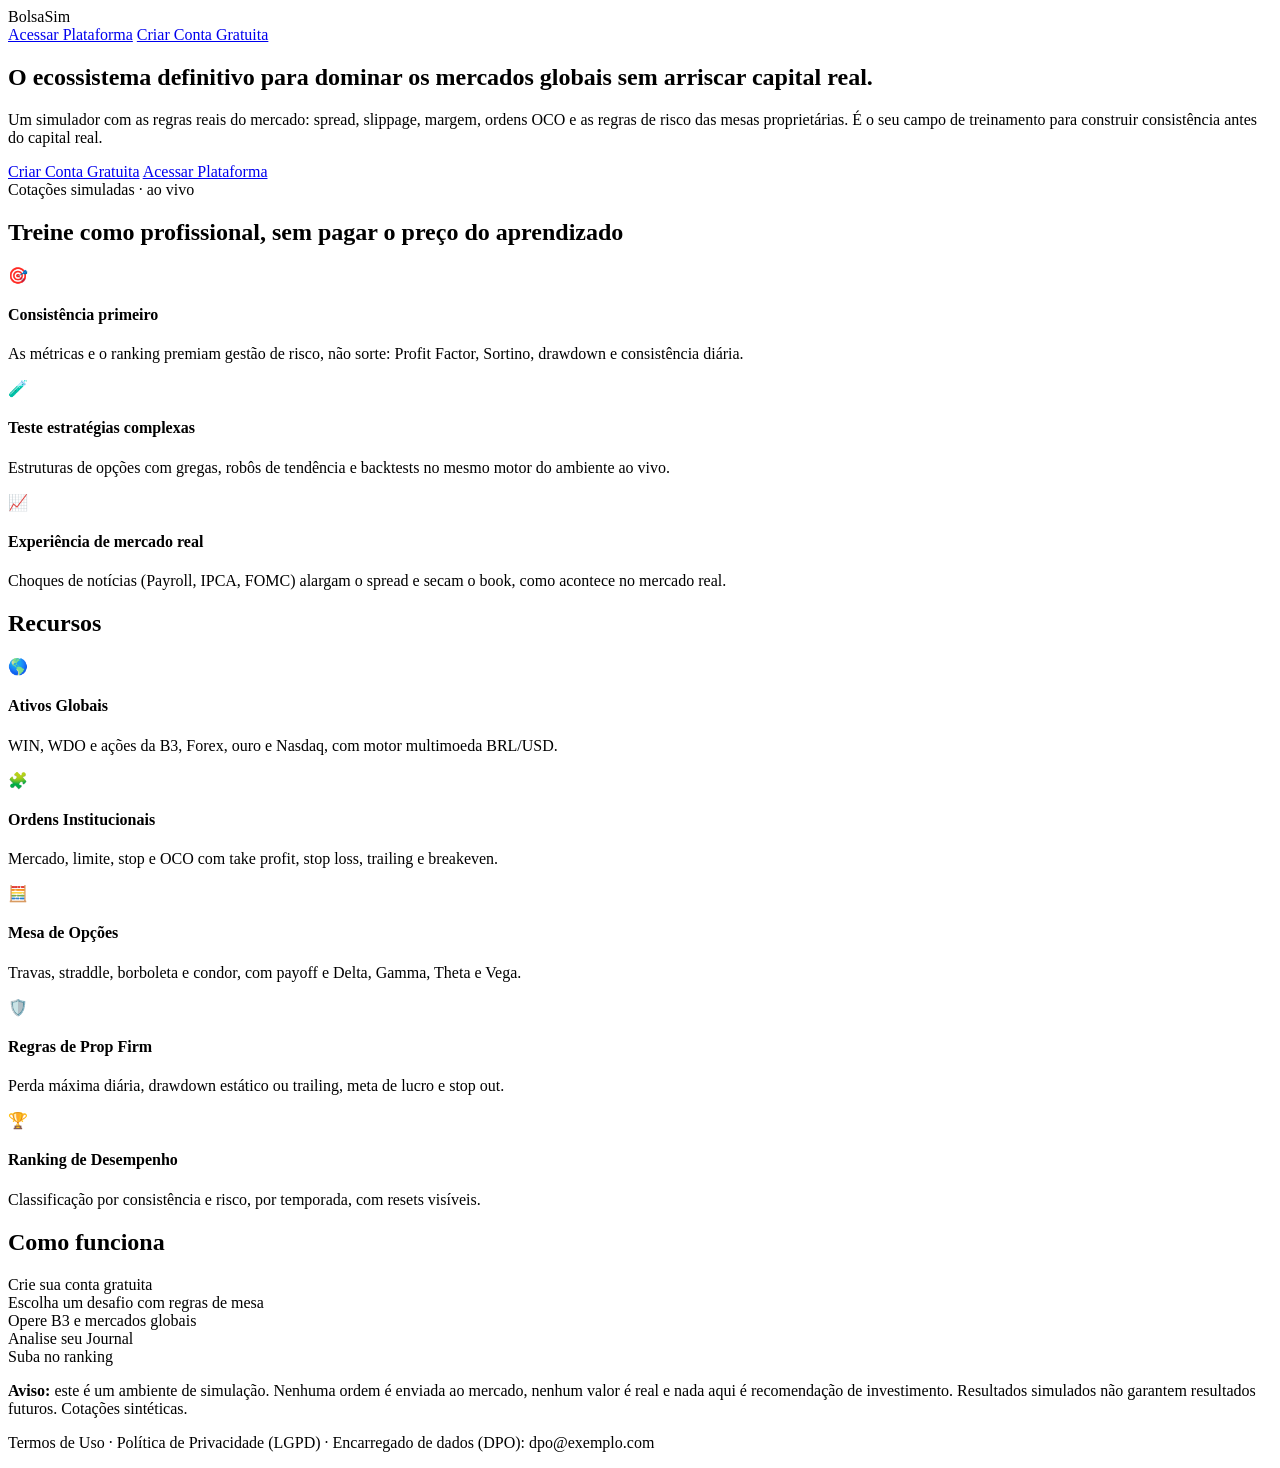
==== web/index.html @ e522c2aa "Primeira versão do simulador de mercado (MVP) Motor de execução com ordens OCO (stop, alvo, trailing" ====
<!doctype html>
<html lang="pt-BR">
<head>
  <meta charset="utf-8">
  <meta name="viewport" content="width=device-width, initial-scale=1">
  <title>Simulador de Mercado Global — o campo de treinamento do trader</title>
  <meta name="description" content="Opere B3, Forex, ouro e índices globais com regras reais de mesa proprietária, sem arriscar capital.">
  <link rel="stylesheet" href="/static/styles.css?v=3">
</head>
<body>
<header class="nav">
  <div class="logo">Bolsa<span>Sim</span></div>
  <div class="row" style="flex:0; gap:8px">
    <a class="btn ghost" href="/auth?mode=login">Acessar Plataforma</a>
    <a class="btn primary" href="/auth?mode=signup">Criar Conta Gratuita</a>
  </div>
</header>

<main>
  <section class="hero">
    <div>
      <h1>O ecossistema definitivo para dominar os mercados globais sem arriscar capital real.</h1>
      <p class="lead">Um simulador com as regras reais do mercado: spread, slippage, margem, ordens OCO e as regras
        de risco das mesas proprietárias. É o seu campo de treinamento para construir consistência antes do capital real.</p>
      <div class="ctas">
        <a class="btn primary" href="/auth?mode=signup">Criar Conta Gratuita</a>
        <a class="btn" href="/auth?mode=login">Acessar Plataforma</a>
      </div>
    </div>
    <div class="hero-visual" aria-label="Cotações simuladas ao vivo">
      <div class="muted small">Cotações simuladas · ao vivo</div>
      <div id="tickers"></div>
    </div>
  </section>

  <section class="section">
    <h2>Treine como profissional, sem pagar o preço do aprendizado</h2>
    <div class="grid-3">
      <div class="card feature"><div class="icon">🎯</div><h4>Consistência primeiro</h4>
        <p>As métricas e o ranking premiam gestão de risco, não sorte: Profit Factor, Sortino, drawdown e consistência diária.</p></div>
      <div class="card feature"><div class="icon">🧪</div><h4>Teste estratégias complexas</h4>
        <p>Estruturas de opções com gregas, robôs de tendência e backtests no mesmo motor do ambiente ao vivo.</p></div>
      <div class="card feature"><div class="icon">📈</div><h4>Experiência de mercado real</h4>
        <p>Choques de notícias (Payroll, IPCA, FOMC) alargam o spread e secam o book, como acontece no mercado real.</p></div>
    </div>
  </section>

  <section class="section">
    <h2>Recursos</h2>
    <div class="grid-5">
      <div class="card feature"><div class="icon">🌎</div><h4>Ativos Globais</h4>
        <p>WIN, WDO e ações da B3, Forex, ouro e Nasdaq, com motor multimoeda BRL/USD.</p></div>
      <div class="card feature"><div class="icon">🧩</div><h4>Ordens Institucionais</h4>
        <p>Mercado, limite, stop e OCO com take profit, stop loss, trailing e breakeven.</p></div>
      <div class="card feature"><div class="icon">🧮</div><h4>Mesa de Opções</h4>
        <p>Travas, straddle, borboleta e condor, com payoff e Delta, Gamma, Theta e Vega.</p></div>
      <div class="card feature"><div class="icon">🛡️</div><h4>Regras de Prop Firm</h4>
        <p>Perda máxima diária, drawdown estático ou trailing, meta de lucro e stop out.</p></div>
      <div class="card feature"><div class="icon">🏆</div><h4>Ranking de Desempenho</h4>
        <p>Classificação por consistência e risco, por temporada, com resets visíveis.</p></div>
    </div>
  </section>

  <section class="section">
    <h2>Como funciona</h2>
    <div class="grid-5 steps">
      <div class="card">Crie sua conta gratuita</div>
      <div class="card">Escolha um desafio com regras de mesa</div>
      <div class="card">Opere B3 e mercados globais</div>
      <div class="card">Analise seu Journal</div>
      <div class="card">Suba no ranking</div>
    </div>
  </section>
</main>

<footer class="disclaimer">
  <p><b>Aviso:</b> este é um ambiente de simulação. Nenhuma ordem é enviada ao mercado, nenhum valor é real e nada
    aqui é recomendação de investimento. Resultados simulados não garantem resultados futuros. Cotações sintéticas.</p>
  <p>Termos de Uso · Política de Privacidade (LGPD) · Encarregado de dados (DPO): dpo@exemplo.com</p>
</footer>

<script>
  // Vitrine viva: cotações reais do simulador (endpoint público)
  let featured = [];
  async function refresh() {
    try {
      if (!featured.length) featured = await (await fetch("/api/featured")).json();
      const q = await (await fetch("/api/quotes?symbols=" + featured.map(f => f.symbol).join(","))).json();
      document.getElementById("tickers").innerHTML = featured.filter(f => q[f.symbol]).map(f => {
        const v = q[f.symbol], mid = (v.bid + v.ask) / 2, chg = v.ref ? mid / v.ref - 1 : 0;
        const dir = chg > 0 ? "pos" : chg < 0 ? "neg" : "", arrow = chg > 0 ? "▲" : chg < 0 ? "▼" : "•";
        return `<div class="ticker-row"><span><b>${f.symbol}</b> <span class="muted small">${f.description.split(" (")[0]}</span></span>
                <span class="mono">${mid.toLocaleString("pt-BR", {maximumFractionDigits: 5})}
                <span class="${dir} small">${arrow} ${Math.abs(chg * 100).toFixed(2).replace(".", ",")}%</span></span></div>`;
      }).join("");
    } catch (e) { /* servidor reiniciando */ }
  }
  refresh(); setInterval(refresh, 1500);
</script>
</body>
</html>
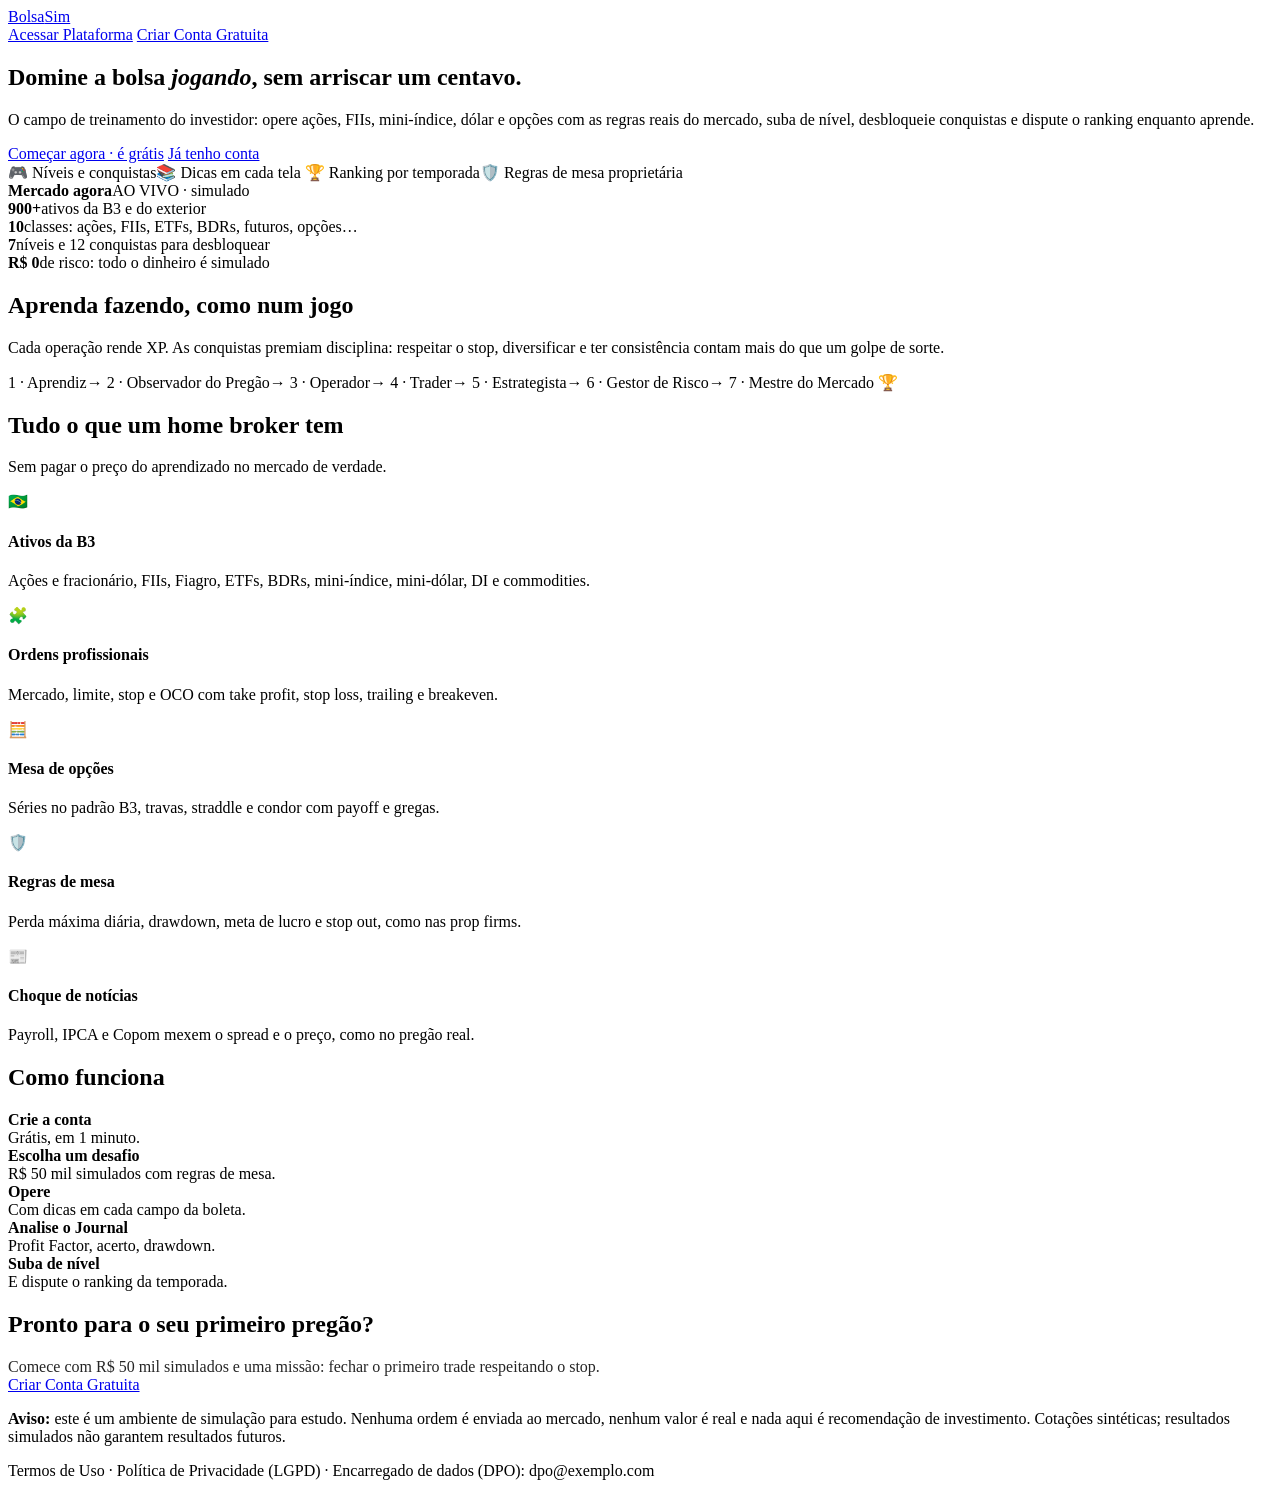
==== commit ad218434: "Tema claro de home broker, gamificação e dicas de estudo - Tema claro como padrão (cabeçalho azul-ma" ====
--- a/web/index.html
+++ b/web/index.html
@@ -3,99 +3,130 @@
 <head>
   <meta charset="utf-8">
   <meta name="viewport" content="width=device-width, initial-scale=1">
-  <title>Simulador de Mercado Global — o campo de treinamento do trader</title>
-  <meta name="description" content="Opere B3, Forex, ouro e índices globais com regras reais de mesa proprietária, sem arriscar capital.">
-  <link rel="stylesheet" href="/static/styles.css?v=3">
+  <title>BolsaSim — aprenda a investir jogando, sem arriscar dinheiro</title>
+  <meta name="description" content="Simulador da B3 e dos mercados globais: ações, FIIs, futuros e opções com regras reais, níveis, conquistas e ranking.">
+  <script>document.documentElement.dataset.theme = localStorage.getItem("theme") || "light";
+    if (localStorage.getItem("palette") === "cb") document.documentElement.dataset.palette = "cb";</script>
+  <link rel="stylesheet" href="/static/styles.css?v=4">
 </head>
 <body>
-<header class="nav">
-  <div class="logo">Bolsa<span>Sim</span></div>
-  <div class="row" style="flex:0; gap:8px">
-    <a class="btn ghost" href="/auth?mode=login">Acessar Plataforma</a>
-    <a class="btn primary" href="/auth?mode=signup">Criar Conta Gratuita</a>
-  </div>
-</header>
-
-<main>
+<div class="landing-top">
+  <header class="nav">
+    <a class="logo on-dark" href="/">Bolsa<span>Sim</span></a>
+    <div class="row" style="flex:0; gap:8px">
+      <a class="btn light" href="/auth?mode=login">Acessar Plataforma</a>
+      <a class="btn cta" href="/auth?mode=signup">Criar Conta Gratuita</a>
+    </div>
+  </header>
+  <div class="tape on-dark" aria-label="Cotações simuladas ao vivo"><div class="tape-track" id="tape"></div></div>
   <section class="hero">
     <div>
-      <h1>O ecossistema definitivo para dominar os mercados globais sem arriscar capital real.</h1>
-      <p class="lead">Um simulador com as regras reais do mercado: spread, slippage, margem, ordens OCO e as regras
-        de risco das mesas proprietárias. É o seu campo de treinamento para construir consistência antes do capital real.</p>
+      <h1>Domine a bolsa <em>jogando</em>, sem arriscar um centavo.</h1>
+      <p class="lead">O campo de treinamento do investidor: opere ações, FIIs, mini-índice, dólar e opções com as regras
+        reais do mercado, suba de nível, desbloqueie conquistas e dispute o ranking enquanto aprende.</p>
       <div class="ctas">
-        <a class="btn primary" href="/auth?mode=signup">Criar Conta Gratuita</a>
-        <a class="btn" href="/auth?mode=login">Acessar Plataforma</a>
+        <a class="btn cta" href="/auth?mode=signup">Começar agora · é grátis</a>
+        <a class="btn light" href="/auth?mode=login">Já tenho conta</a>
       </div>
+      <div class="badges"><span>🎮 Níveis e conquistas</span><span>📚 Dicas em cada tela</span>
+        <span>🏆 Ranking por temporada</span><span>🛡️ Regras de mesa proprietária</span></div>
     </div>
-    <div class="hero-visual" aria-label="Cotações simuladas ao vivo">
-      <div class="muted small">Cotações simuladas · ao vivo</div>
+    <div class="hero-visual">
+      <div class="head"><b>Mercado agora</b><span class="live">AO VIVO · simulado</span></div>
       <div id="tickers"></div>
     </div>
   </section>
+</div>
 
+<div class="stats">
+  <div class="stat"><b>900+</b>ativos da B3 e do exterior</div>
+  <div class="stat"><b>10</b>classes: ações, FIIs, ETFs, BDRs, futuros, opções…</div>
+  <div class="stat"><b>7</b>níveis e 12 conquistas para desbloquear</div>
+  <div class="stat"><b>R$ 0</b>de risco: todo o dinheiro é simulado</div>
+</div>
+
+<main>
   <section class="section">
-    <h2>Treine como profissional, sem pagar o preço do aprendizado</h2>
-    <div class="grid-3">
-      <div class="card feature"><div class="icon">🎯</div><h4>Consistência primeiro</h4>
-        <p>As métricas e o ranking premiam gestão de risco, não sorte: Profit Factor, Sortino, drawdown e consistência diária.</p></div>
-      <div class="card feature"><div class="icon">🧪</div><h4>Teste estratégias complexas</h4>
-        <p>Estruturas de opções com gregas, robôs de tendência e backtests no mesmo motor do ambiente ao vivo.</p></div>
-      <div class="card feature"><div class="icon">📈</div><h4>Experiência de mercado real</h4>
-        <p>Choques de notícias (Payroll, IPCA, FOMC) alargam o spread e secam o book, como acontece no mercado real.</p></div>
+    <h2>Aprenda fazendo, como num jogo</h2>
+    <p class="sub">Cada operação rende XP. As conquistas premiam disciplina: respeitar o stop, diversificar e ter
+      consistência contam mais do que um golpe de sorte.</p>
+    <div class="levels" aria-label="Trilha de níveis">
+      <span class="lv">1 · Aprendiz</span><span class="arrow">→</span>
+      <span class="lv">2 · Observador do Pregão</span><span class="arrow">→</span>
+      <span class="lv">3 · Operador</span><span class="arrow">→</span>
+      <span class="lv">4 · Trader</span><span class="arrow">→</span>
+      <span class="lv">5 · Estrategista</span><span class="arrow">→</span>
+      <span class="lv">6 · Gestor de Risco</span><span class="arrow">→</span>
+      <span class="lv">7 · Mestre do Mercado 🏆</span>
     </div>
   </section>
 
-  <section class="section">
-    <h2>Recursos</h2>
+  <section class="section" style="padding-top:0">
+    <h2>Tudo o que um home broker tem</h2>
+    <p class="sub">Sem pagar o preço do aprendizado no mercado de verdade.</p>
     <div class="grid-5">
-      <div class="card feature"><div class="icon">🌎</div><h4>Ativos Globais</h4>
-        <p>WIN, WDO e ações da B3, Forex, ouro e Nasdaq, com motor multimoeda BRL/USD.</p></div>
-      <div class="card feature"><div class="icon">🧩</div><h4>Ordens Institucionais</h4>
+      <div class="card feature"><div class="icon">🇧🇷</div><h4>Ativos da B3</h4>
+        <p>Ações e fracionário, FIIs, Fiagro, ETFs, BDRs, mini-índice, mini-dólar, DI e commodities.</p></div>
+      <div class="card feature"><div class="icon">🧩</div><h4>Ordens profissionais</h4>
         <p>Mercado, limite, stop e OCO com take profit, stop loss, trailing e breakeven.</p></div>
-      <div class="card feature"><div class="icon">🧮</div><h4>Mesa de Opções</h4>
-        <p>Travas, straddle, borboleta e condor, com payoff e Delta, Gamma, Theta e Vega.</p></div>
-      <div class="card feature"><div class="icon">🛡️</div><h4>Regras de Prop Firm</h4>
-        <p>Perda máxima diária, drawdown estático ou trailing, meta de lucro e stop out.</p></div>
-      <div class="card feature"><div class="icon">🏆</div><h4>Ranking de Desempenho</h4>
-        <p>Classificação por consistência e risco, por temporada, com resets visíveis.</p></div>
+      <div class="card feature"><div class="icon">🧮</div><h4>Mesa de opções</h4>
+        <p>Séries no padrão B3, travas, straddle e condor com payoff e gregas.</p></div>
+      <div class="card feature"><div class="icon">🛡️</div><h4>Regras de mesa</h4>
+        <p>Perda máxima diária, drawdown, meta de lucro e stop out, como nas prop firms.</p></div>
+      <div class="card feature"><div class="icon">📰</div><h4>Choque de notícias</h4>
+        <p>Payroll, IPCA e Copom mexem o spread e o preço, como no pregão real.</p></div>
     </div>
   </section>
 
-  <section class="section">
+  <section class="section" style="padding-top:0">
     <h2>Como funciona</h2>
     <div class="grid-5 steps">
-      <div class="card">Crie sua conta gratuita</div>
-      <div class="card">Escolha um desafio com regras de mesa</div>
-      <div class="card">Opere B3 e mercados globais</div>
-      <div class="card">Analise seu Journal</div>
-      <div class="card">Suba no ranking</div>
+      <div class="card"><b>Crie a conta</b><br><span class="muted">Grátis, em 1 minuto.</span></div>
+      <div class="card"><b>Escolha um desafio</b><br><span class="muted">R$ 50 mil simulados com regras de mesa.</span></div>
+      <div class="card"><b>Opere</b><br><span class="muted">Com dicas em cada campo da boleta.</span></div>
+      <div class="card"><b>Analise o Journal</b><br><span class="muted">Profit Factor, acerto, drawdown.</span></div>
+      <div class="card"><b>Suba de nível</b><br><span class="muted">E dispute o ranking da temporada.</span></div>
     </div>
   </section>
+
+  <div class="cta-band">
+    <div><h2>Pronto para o seu primeiro pregão?</h2>
+      <span style="opacity:.85">Comece com R$ 50 mil simulados e uma missão: fechar o primeiro trade respeitando o stop.</span></div>
+    <a class="btn cta" href="/auth?mode=signup">Criar Conta Gratuita</a>
+  </div>
 </main>
 
 <footer class="disclaimer">
-  <p><b>Aviso:</b> este é um ambiente de simulação. Nenhuma ordem é enviada ao mercado, nenhum valor é real e nada
-    aqui é recomendação de investimento. Resultados simulados não garantem resultados futuros. Cotações sintéticas.</p>
+  <p><b>Aviso:</b> este é um ambiente de simulação para estudo. Nenhuma ordem é enviada ao mercado, nenhum valor é
+    real e nada aqui é recomendação de investimento. Cotações sintéticas; resultados simulados não garantem resultados futuros.</p>
   <p>Termos de Uso · Política de Privacidade (LGPD) · Encarregado de dados (DPO): dpo@exemplo.com</p>
 </footer>
 
 <script>
-  // Vitrine viva: cotações reais do simulador (endpoint público)
+  // Vitrine viva: cotações do simulador (endpoints públicos)
   let featured = [];
+  const fmt = v => v.toLocaleString("pt-BR", {maximumFractionDigits: 5});
+  const chgOf = v => v.ref ? ((v.bid + v.ask) / 2) / v.ref - 1 : 0;
+  const chgHtml = c => `<span class="chg-pill ${c > 0 ? "pos" : c < 0 ? "neg" : ""}">${c > 0 ? "▲" : c < 0 ? "▼" : "•"} ${Math.abs(c * 100).toFixed(2).replace(".", ",")}%</span>`;
   async function refresh() {
     try {
       if (!featured.length) featured = await (await fetch("/api/featured")).json();
       const q = await (await fetch("/api/quotes?symbols=" + featured.map(f => f.symbol).join(","))).json();
-      document.getElementById("tickers").innerHTML = featured.filter(f => q[f.symbol]).map(f => {
-        const v = q[f.symbol], mid = (v.bid + v.ask) / 2, chg = v.ref ? mid / v.ref - 1 : 0;
-        const dir = chg > 0 ? "pos" : chg < 0 ? "neg" : "", arrow = chg > 0 ? "▲" : chg < 0 ? "▼" : "•";
-        return `<div class="ticker-row"><span><b>${f.symbol}</b> <span class="muted small">${f.description.split(" (")[0]}</span></span>
-                <span class="mono">${mid.toLocaleString("pt-BR", {maximumFractionDigits: 5})}
-                <span class="${dir} small">${arrow} ${Math.abs(chg * 100).toFixed(2).replace(".", ",")}%</span></span></div>`;
+      const rows = featured.filter(f => q[f.symbol]);
+      document.getElementById("tickers").innerHTML = rows.map(f => {
+        const v = q[f.symbol];
+        return `<div class="ticker-row"><span><b>${f.symbol}</b><br><span class="muted small">${f.description.split(" (")[0]}</span></span>
+                <span style="text-align:right"><span class="mono"><b>${fmt((v.bid + v.ask) / 2)}</b></span><br>${chgHtml(chgOf(v))}</span></div>`;
       }).join("");
+      const tape = rows.map(f => {
+        const c = chgOf(q[f.symbol]);
+        return `<span class="tape-item"><b>${f.symbol}</b><span class="mono">${fmt((q[f.symbol].bid + q[f.symbol].ask) / 2)}</span>
+                <span class="${c > 0 ? "pos" : c < 0 ? "neg" : ""}">${c > 0 ? "▲" : c < 0 ? "▼" : "•"} ${Math.abs(c * 100).toFixed(2).replace(".", ",")}%</span></span>`;
+      }).join("");
+      document.getElementById("tape").innerHTML = tape + tape;  // duplicado: rolagem contínua
     } catch (e) { /* servidor reiniciando */ }
   }
-  refresh(); setInterval(refresh, 1500);
+  refresh(); setInterval(refresh, 2000);
 </script>
 </body>
 </html>
